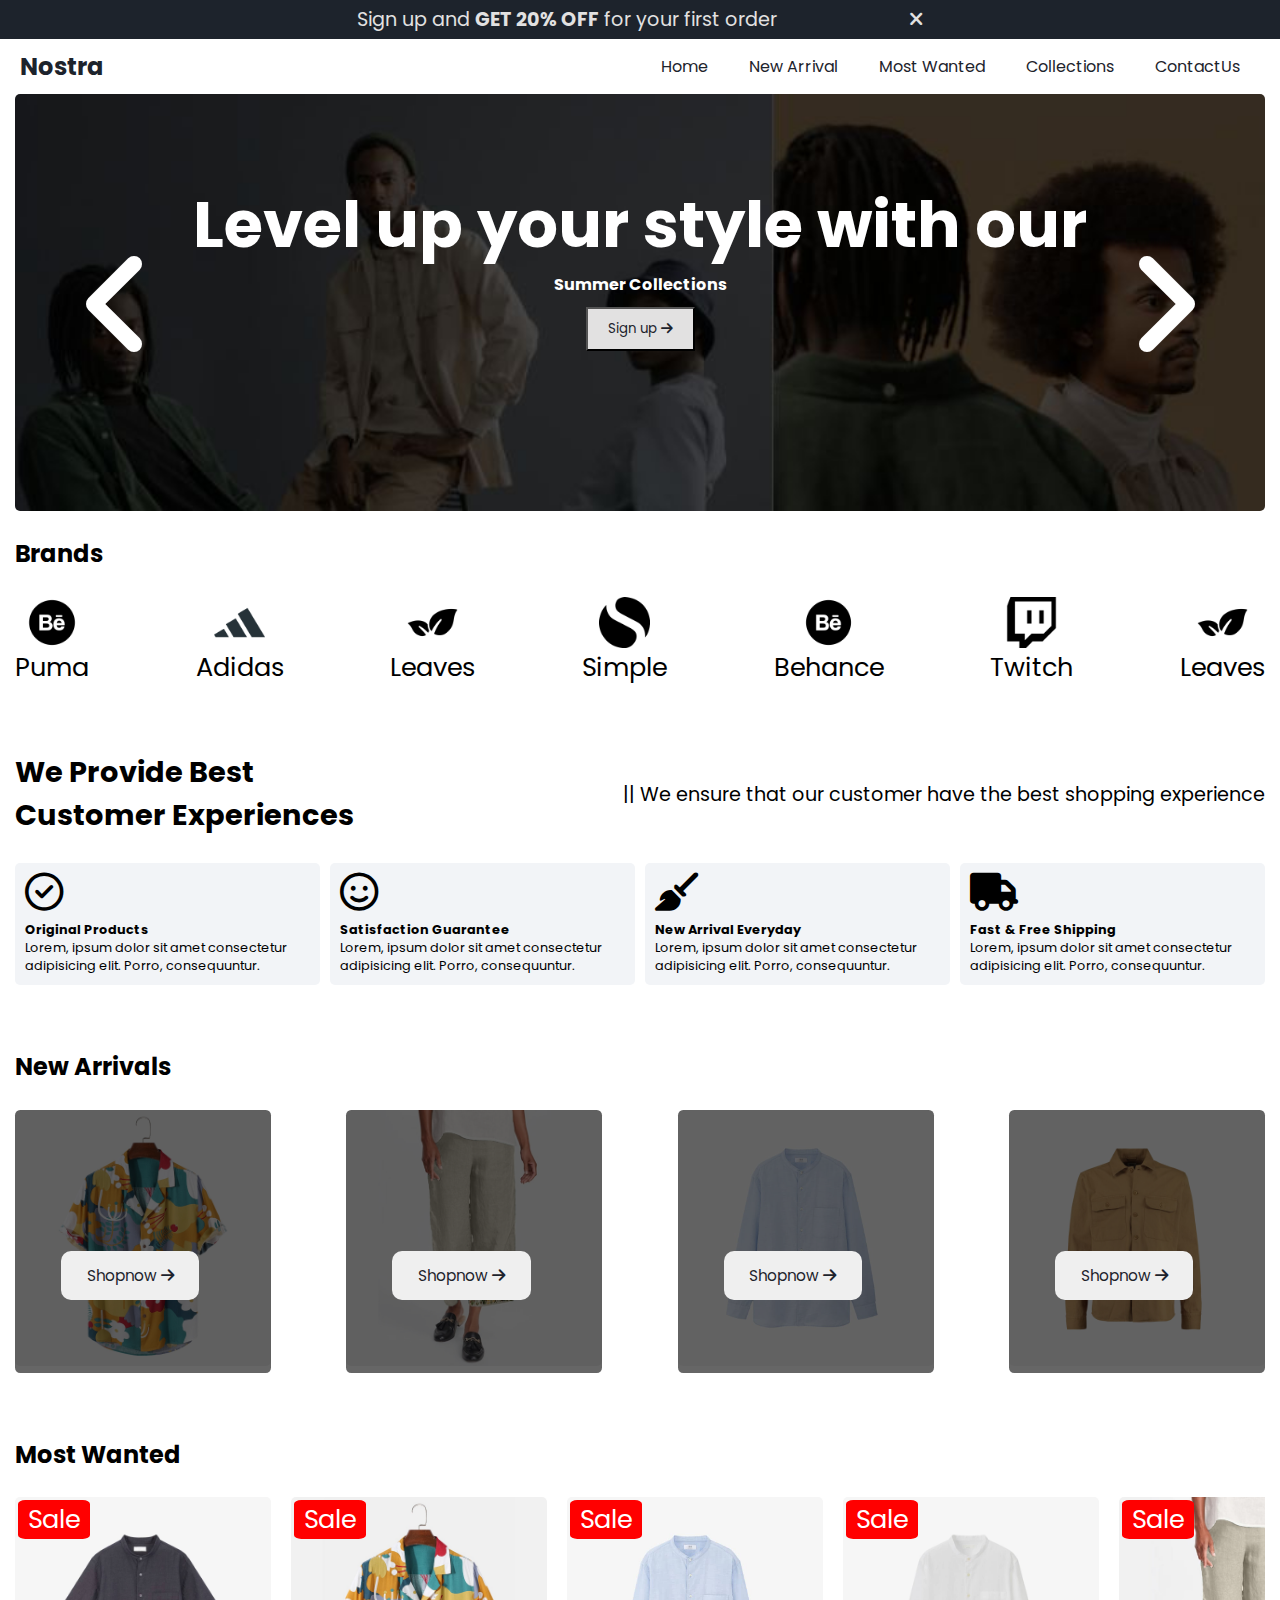
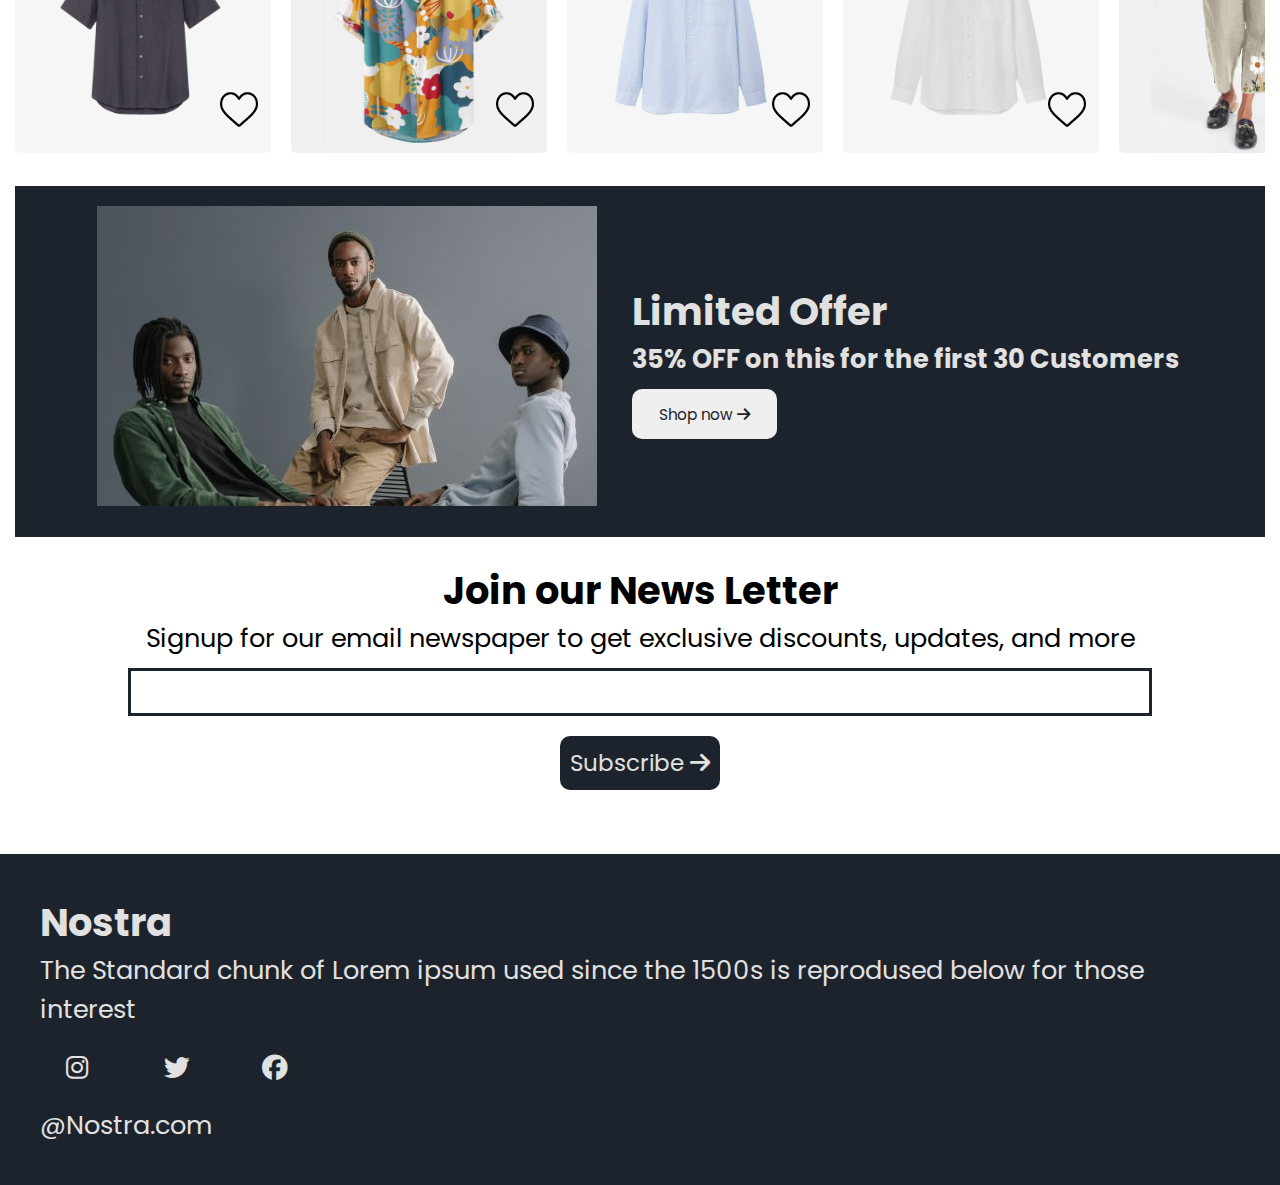
==== index.html @ 2852c6cf "Updated" ====
<!DOCTYPE html>
<html lang="en">

<head>
    <meta charset="UTF-8">
    <meta name="viewport" content="width=device-width, initial-scale=1.0">
    <title>Document</title>
    <link rel="stylesheet" href="style.css">
    <link rel="preconnect" href="https://fonts.googleapis.com">
    <link rel="preconnect" href="https://fonts.gstatic.com" crossorigin>
    <link
        href="https://fonts.googleapis.com/css2?family=Poppins:ital,wght@0,100;0,200;0,300;0,400;0,500;0,600;0,700;0,800;0,900;1,100;1,200;1,300;1,400;1,500;1,600;1,700;1,800;1,900&family=Varta:wght@300..700&display=swap"
        rel="stylesheet">



    <link rel="stylesheet" href="https://cdnjs.cloudflare.com/ajax/libs/font-awesome/6.7.2/css/all.min.css"
        integrity="sha512-Evv84Mr4kqVGRNSgIGL/F/aIDqQb7xQ2vcrdIwxfjThSH8CSR7PBEakCr51Ck+w+/U6swU2Im1vVX0SVk9ABhg=="
        crossorigin="anonymous" referrerpolicy="no-referrer" />


</head>

<body>
    <!--Offer bar-->
    <div class="offer-bar" id="offer">
        <p>
            Sign up and
            <b>GET 20% OFF</b>
            for your first order
            <i class="fa-solid fa-xmark" id="offer-close" style="margin-left: 10%;cursor: pointer;"></i>

        </p>
    </div>

    <!--Nav bar-->
    <nav class="navbar">
        <h1>Nostra</h1>
        <div class="navbarlinks">
            <p class="navbarlink">
                <a href="index.html">Home</a>
            </p>
            <p class="navbarlink">
                <a href="#new-arrivale">New Arrival</a>
            </p>
            <p class="navbarlink">
                <a href="#new-wanted" >Most Wanted</a>
            </p>
            <p class="navbarlink">
                <a href="collection.html">Collections</a>
            </p>
            <p class="navbarlink">
                <a href="contact.html">ContactUs</a>
            </p>
        </div>
        <div class="menubar">
            <i id="menu-activate" class="fa-solid fa-bars"></i>
        </div>
    </nav>
    <!--Sidenav bar-->
    <div id="sidenav" class="sidenav-bar">
        <p id="close-side" style="text-align: right;">
            <i class="fa-solid fa-xmark"></i>
        </p>
        <div class="sidenavbarlinks ">
            <p class="sidenavbarlink">
                <a href="#">Home</a>
            </p>
            <p class="sidenavbarlink">
                <a href="#new-arrivale">New Arrival</a>
            </p>
            <p class="sidenavbarlink">
                <a href="#new-wanted">Most Wanted</a>
            </p>
            <p class="sidenavbarlink">
                <a href="collection.html">Collections</a>
            </p>
            <p class="sidenavbarlink">
                <a href="contact.html">Contact Us</a>
            </p>
        </div>

    </div>

    <!--container-->
    <div class="container">
        <!--slider-->
        <div class="slider ">
            <div class="slider-left">
                <i id="slide-activate" class="fa-solid fa-angle-left" style="color: #ffffff;"></i>
            </div>
            <div class="slider-content">
                <h1>Level up your style with our</h1>
                <h4>Summer Collections</h4>
                <button>
                    Sign up
                    <i class="fa-solid fa-arrow-right"></i>
                </button>
            </div>
            <div class="slider-image" style="margin-left: 0px;">
                <img class="sliderimage" src="./images/slider-one.jpg" width="100%">
                <img class="sliderimage" src="./images/slider-one.jpg" width="100%">
                <img class="sliderimage" src="./images/slider-one.jpg" width="100%">

            </div>
            <div class="slider-right">
                <i id="slide-activate" class="fa-solid fa-angle-right" style="color: #ffffff;"></i>
            </div>



        </div>
        <div class="class-brands">
            <h2 style="margin-top: 2vw;">Brands</h2>

        </div>


        <div class="brands">
            <div class="brands-tems">
                <img src="./images/behance.png" class="brands-icon" alt="puma">
                <p>Puma</p>
            </div>
            <div class="brands-tems">
                <img src="./images/adidas.png" class="brands-icon" alt="puma">
                <p>Adidas</p>
            </div>
            <div class="brands-tems">
                <img src="./images/leaves.png" class="brands-icon" alt="puma">
                <p>Leaves</p>
            </div>
            <div class="brands-tems">
                <img src="./images/simple.png" class="brands-icon" alt="puma">
                <p>Simple</p>
            </div>
            <div class="brands-tems">
                <img src="./images/behance (1).png" class="brands-icon" alt="puma">
                <p>Behance</p>
            </div>
            <div class="brands-tems">
                <img src="./images/twitch.png" class="brands-icon" alt="puma">
                <p>Twitch</p>
            </div>
            <div class="brands-tems">
                <img src="./images/leaves (1).png" class="brands-icon" alt="puma">
                <p>Leaves</p>
            </div>

        </div>

        <div class="initial-animate">
            <div class="service">
                <div class="service-container">
                    <div>
                        <h2>We Provide Best</h2>
                        <h2>Customer Experiences</h2>
                    </div>
                    <div>
                        <p>|| We ensure that our customer have the best shopping experience</p>
                    </div>

                </div>
                <div class="service-container2">
                    <div>
                        <i class="fa-regular fa-circle-check" style="font-size: 3vw;margin-bottom: 10px;"></i>
                        <h4>Original Products</h4>
                        <p>Lorem, ipsum dolor sit amet consectetur adipisicing elit. Porro, consequuntur.</p>
                    </div>
                    <div>
                        <i class="fa-regular fa-face-smile" style="font-size: 3vw;margin-bottom: 10px;"></i>
                        <h4>Satisfaction Guarantee</h4>
                        <p>Lorem, ipsum dolor sit amet consectetur adipisicing elit. Porro, consequuntur.</p>
                    </div>
                    <div>
                        <i class="fa-solid fa-broom" style="font-size: 3vw;margin-bottom: 10px;"></i>
                        <h4>New Arrival Everyday</h4>
                        <p>Lorem, ipsum dolor sit amet consectetur adipisicing elit. Porro, consequuntur.</p>
                    </div>
                    <div>
                        <i class="fa-solid fa-truck" style="font-size: 3vw;margin-bottom: 10px;"></i>
                        <h4>Fast & Free Shipping</h4>
                        <p>Lorem, ipsum dolor sit amet consectetur adipisicing elit. Porro, consequuntur.</p>
                    </div>

                </div>
            </div>
        </div>

        <div class="initial-animate">
            <h2 id="new-arrivale" style="margin-top: 5vw;">New Arrivals</h2>
            <div class="new-arrival">
                <div class="new-arrival-item">
                    <img src="./images/item1.jpg" alt="image1" style="width: 20vw;">
                    <div class="overlay"></div>
                    <button>
                        Shopnow
                        <i class="fa-solid fa-arrow-right"></i>
                    </button>


                </div>
                <div class="new-arrival-item">
                    <img src="./images/item2.jpg" alt="image1" style="width: 20vw;">
                    <div class="overlay"></div>
                    <button>
                        Shopnow
                        <i class="fa-solid fa-arrow-right"></i>
                    </button>


                </div>
                <div class="new-arrival-item">
                    <img src="./images/item3.jpg" alt="image1" style="width: 20vw;">
                    <div class="overlay"></div>
                    <button>
                        Shopnow
                        <i class="fa-solid fa-arrow-right"></i>
                    </button>


                </div>
                <div class="new-arrival-item">
                    <img src="./images/item4.jpg" alt="image1" style="width: 20vw;">
                    <div class="overlay"></div>
                    <button>
                        Shopnow
                        <i class="fa-solid fa-arrow-right"></i>
                    </button>


                </div>
            </div>
        </div>

        <div class="initial-animate">
            <h2 id="new-wanted" style="margin-top: 5vw;">Most Wanted</h2>
            <div class="most-wanted">
                <div class="most-item">
                    <img src="./images/wanted1.jpg" alt="photo1" style="width: 20vw;">
                    <p class="sale-overlay">Sale</p>
                    <img src="./images/blackheart.png" alt="blackheeart" class="like-button" >
                </div>
                <div class="most-item">
                    <img src="./images/wanted2.jpg" alt="photo1" style="width: 20vw;">
                    <p class="sale-overlay">Sale</p>
                    <img src="./images/blackheart.png" alt="blackheeart" class="like-button">
                    
                </div>
                <div class="most-item">
                    <img src="./images/wanted3.jpg" alt="photo1" style="width: 20vw;">
                    <p class="sale-overlay">Sale</p>
                    <img src="./images/blackheart.png" alt="blackheeart" class="like-button">
                </div>
                <div class="most-item">
                    <img src="./images/wanted5.jpg" alt="photo1" style="width: 20vw;">
                    <p class="sale-overlay">Sale</p>
                    <img src="./images/blackheart.png" alt="blackheeart" class="like-button">
                </div>

                <div class="most-item">
                    <img src="./images/wanted6.jpg" alt="photo1" style="width: 20vw;">
                    <p class="sale-overlay">Sale</p>
                    <img src="./images/blackheart.png" alt="blackheeart" class="like-button">
                </div>
                <div class="most-item">
                    <img src="./images/wanted7.jpg" alt="photo1" style="width: 20vw;">
                    <p class="sale-overlay">Sale</p>
                    <img src="./images/blackheart.png" alt="blackheeart" class="like-button">
                </div>
                <div class="most-item">
                    <img src="./images/wanted4.jpg" alt="photo1" style="width: 20vw;">
                    <p class="sale-overlay">Sale</p>
                    <img src="./images/blackheart.png" alt="blackheeart" class="like-button">
                </div>
                <div class="most-item">
                    <img src="./images/wanted8.jpg" alt="photo1" style="width: 20vw;">
                    <p class="sale-overlay">Sale</p>
                    <img src="./images/blackheart.png" alt="blackheeart" class="like-button">
                </div>



            </div>
        </div>
        <div class="initial-animate">
            <div class="limited-offer">
                <div class="limited-image">
                    <img src="./images/limited.jpg" alt="offer">

                </div>
                <div class="limited-content">
                    <h2>Limited Offer</h2>
                    <h4>35% OFF on this for the first 30 Customers</h4>
                    <button>
                        Shop now
                        <i class="fa-solid fa-arrow-right"></i>
                    </button>
                </div>
            </div>
        </div>

        <div class="initial-animate">
            <div class="news">
                <h2>Join our News Letter</h2>
                <p>Signup for our email newspaper to get exclusive discounts, updates, and more</p>
                <div class="input" style="margin-top: 10px;">
                    <input type="search">
                </div>
                <div>
                    <button>
                        Subscribe
                        <i class="fa-solid fa-arrow-right"></i>
                    </button>
                </div>
            </div>
        </div>

    </div>
    <div class="footer">
        <div class="footer-container">
            <div class="footer-box">
                <h2 class="headingtext">Nostra</h2>
                <p>
                    The Standard chunk of Lorem ipsum used since the 1500s is reprodused below for those interest
                </p>
                <div class="footer-icon">
                    <i class="fa-brands fa-instagram icon"></i>
                    <i class="fa-brands fa-twitter icon"></i>
                    <i class="fa-brands fa-facebook icon"></i>


                </div>
            </div>


        </div>
        <p>@Nostra.com</p>
    </div>









    <script src="index.js"></script>
</body>

</html>
---- style.css ----
*{
    padding: 0;
    margin: 0;
    font-family: "Poppins", serif;
   
    
       
    
    
}
html {
    scroll-behavior: smooth;
}
.offer-bar{
    padding: 5px;
    background-color: #1d232c;
}
.offer-bar p{
    color: #e2e1e1;
    text-align: center;
    font-size: 1.5vw;
}
.navbar{
    display: flex;
    justify-content: space-between;
    align-items: center;
    color: #1D232C;
    position: sticky;
    top: 0;
    z-index: 3;
    background-color: white;
    padding: 10px 20px;
}
.navbar h1{
    font-size: 1.5rem;
    font-weight: bolder;
}
.navbarlinks{
    display: flex;
    justify-content: space-around;
    align-items: center;
    width: 50%;
    
   
}
.navbarlinks a{
    text-decoration: none;
    color: #1D232C;
}
a:hover{
    cursor: pointer;
    text-decoration: underline; 
}

.menubar{
    display: none;
}
.sidenav-bar{
   position: fixed;
   top: 0;
   
    width: 50%;
    height: 100%;
    background-color: #1D232C; 
    color: #e2e1e1;
    
    transition-duration:  1s;
    z-index: 20;
   padding: 20px;
   left: -60%;
   
     
}
.sidenavbarlinks{
    display: flex;
    flex-direction: column;
    align-items: center;
    gap: 30px;
    margin-top: 20px;
    
}

.sidenavbarlinks a{
    text-decoration: none;
    color: #e2e1e1;
    
}
a:hover{
    cursor: pointer;
    text-decoration: underline; 
}
.container{
    padding-left: 15px;
    padding-right: 15px;
   
    
}
.slider{
  overflow: hidden;
    width: 100%;
    position: relative;
    
    border-radius: 5px;
    display: flex;
   
}

.slider-left{
    position: absolute;
    top: 35%;
    z-index: 1;
    left: 5%;
   
}

.slider-left i{
    font-size: 10vw;
}
.slider-content{
    width: 100%;
    position: absolute;
    text-align: center;
    color: white;
    top: 20%;
    
}
.slider-content h1{
    font-size: 5vw;
}
h4{
 display: block;
        
    
}
.slider-image {
    display: flex;
    width: 100vw;
    overflow-x: hidden;
    
}

.slider-image img {
    flex: 0 0 auto; /* Prevents images from shrinking or stretching */
    /* Adjust as needed */
    height: auto;
   
}
.slider-content button {
    padding-left: 20px;
    padding-right: 20px;
    padding-top: 10px;
    padding-bottom: 10px;
    margin-top: 10px;
    background-color: #e2e1e1;
    color: #1d232c;

}
.slider-right {
    position: absolute;
    top: 35%;
    right: 5%;
  
}
.slider-right i{
    font-size: 10vw;
}
.class-brands h2
{
    display: block;
    font-size: 1.5em;
    font-weight: bold;
}

.brands{
    display: flex;
    justify-content: space-between;
    margin-top: 2vw;
    width: 100%;
   
    
}
.brands-icon{
    width: 4vw;
}
.brands-tems{
    display: flex;
    text-align: center;
    align-items: center;
    flex-direction: column;
    font-size: 2vw;
}
.initial-animate{
    transition: 2s;
}
.service-container {
    margin-top: 5vw;
    margin-bottom: 2vw;
    display: flex;
    justify-content: space-between;
    align-items: center;
    font-size: 1.5vw;
    width: 100%;
}
.service-container h2{
    font-size: 1.5 em;
    font-weight: bold;
}

.service-container2 {
    display: flex;
    justify-content: space-between;
    align-items: center;
    gap: 10px;
    font-size: 1vw;
}

.service-container2 div {
    border-radius: 5px;
    background-color: #F2F4F7;
    padding: 10px;
}
.new-arrival {
    display: flex;
    justify-content: space-between;
    margin-top: 2vw;
    
}
.new-arrival-item{
    position: relative;
}
.new-arrival-item img {
    border-radius: 2%;
}
.new-arrival button {
    padding-left: 10%;
    padding-right: 10%;
    padding-top: 5%;
    padding-bottom: 5%;
    margin-top: 10px;
    font-size: 1.2vw;
    color: #1D232C;
    border-radius: 10px;
    position: absolute;
    border: none;
    top: 50%;
    left: 18%;
    z-index: 2;
}
.overlay {
    border-radius: 2%;
    position: absolute;
    width: 100%;
    height: 100%;
    background-color: black;
    z-index: 2;
    top: 0;
    opacity: 0.6;
}
.most-wanted {
    display: flex;
    justify-content: space-between;
    margin-top: 2vw;
    overflow-x: scroll;
    gap: 20px;
}
.most-wanted::-webkit-scrollbar{
    display: none;
}
.most-item{
    position: relative;
}
.most-wanted img {
    border-radius: 2%;
}
.sale-overlay{
    position: absolute;
    top: 3px;
    left: 3px;
    color: white;
    font-size: 2vw;
    background-color: red;
    padding: 0 10px;
    border-radius: 10%;
}
.like-button {
    position: absolute;
   width: 15%;
    bottom: 12%;
    right: 5%;

    
}
.limited-offer {
    display: flex;
    justify-content: center;
    align-items: center;
    background-color: #1D232C;
    color: #E2E1E1;
    padding: 20px;
    font-size: 2vw;
    gap: 30px;
    margin-top: 2vw;
}
.limited-offer img {
    width: 100%;
    height: 100% ;
}
.limited-content{
    padding: 5px;
}
.limited-offer button {
    padding-left: 5%;
    padding-right: 5%;
    padding-top: 2.5%;
    padding-bottom: 2.5%;
    margin-top: 10px;
    font-size: 1.2vw;
    color: #1D232C;
    border-radius: 10px;
    border: none;
}

.news{
    display: flex;
    justify-content: center;
    flex-direction: column;
    align-items: center;
    margin-top: 2vw;
    font-size: 2vw;
}
.input input{
   
    padding: 11px;
    width: 80vw;
    margin-bottom: 10px;
    border: solid #1D232C 3px;
}
.news button {
        margin-top: 10px;
        font-size: 1.8vw;
        color: #E2E1E1;
        background-color: #1D232C;
        border-radius: 10px;
        border: none;
        padding: 10px;
    }

.footer {
        font-size: 2vw;
        margin-top: 5vw;
        padding: 40px;
        background-color: #1D232C;
        color: #E2E1E1;
      
    }
.footer-box{
    display: flex;
    flex-direction: column;
}
.footer-container{
    display: flex;
    flex-wrap: wrap;
    align-items: center;
}
.icon {
    width: 40px;
    margin: 2vw;
}
.divide-section{
    display: flex;
}

.filter {
    flex-basis: 25%;
    position: relative;
    font-size: 2vw;
}
.filter-occasion {
    margin-top: 3vw;
    margin-bottom: 10px;
}
.vertical-line {
    border: none;
    border-left: 3px solid #1D232C;
    height: 100%;
    margin: 0 20px;
    position: absolute;
    top: 0px;
    right: 0px;
}
.product-section {
        padding: 10px;
        flex-basis: 75%;
       
}
.form-search{
    border: solid #1D232C 1px;
    border-radius: 10px;
    padding: 10px;
    display: flex;
    align-items: center;
    width: 95%;
}
.form-search input{
    border: none;
    width: 100%;
    outline: none;
    background-color: transparent;
  
}
.products {
    margin-top: 2vw;
    display: flex;
    flex-wrap: wrap;
    justify-content: space-between;
    font-size: 1vw;
}
.contact {
    background-color: #1D232C;
    color: #dddddd;
    border-radius: 8px;
    box-shadow: 0 2px 4px rgba(0, 0, 0, 0.1);
    width: 60vw;
    margin: auto;
    padding: 5vw;
    padding-right: 10vw;
    margin-top: 10px;
}
.contact h2{
    margin-top: 1vw;
    font-size: 1.5rem;
    font-weight: bolder;
}
.contact label{
    display: block;
    margin-bottom: 1vw;
}
.contact input[type="text"],.contact textarea{
   
    width: 100%;
    padding: 2vw;
    border: 1px solid #dddddd;
    border-radius: 4px;
    margin-bottom: 1vw;
    font-size: 1vw;
}
.contact textarea{
    resize: vertical;
    height: 10vh;
    
}
.contact input[type="submit"] {
    color: #ffffff;
    border: none;
    border-radius: 4px;
    padding: 10px 20px;
    cursor: pointer;
    font-size: 16px;
    background-color: #0056b3;
}


@media screen and (max-width:800px)
{
    .menubar{
        display: block;
    }
    .navbarlinks{
        display: none;
    }

}
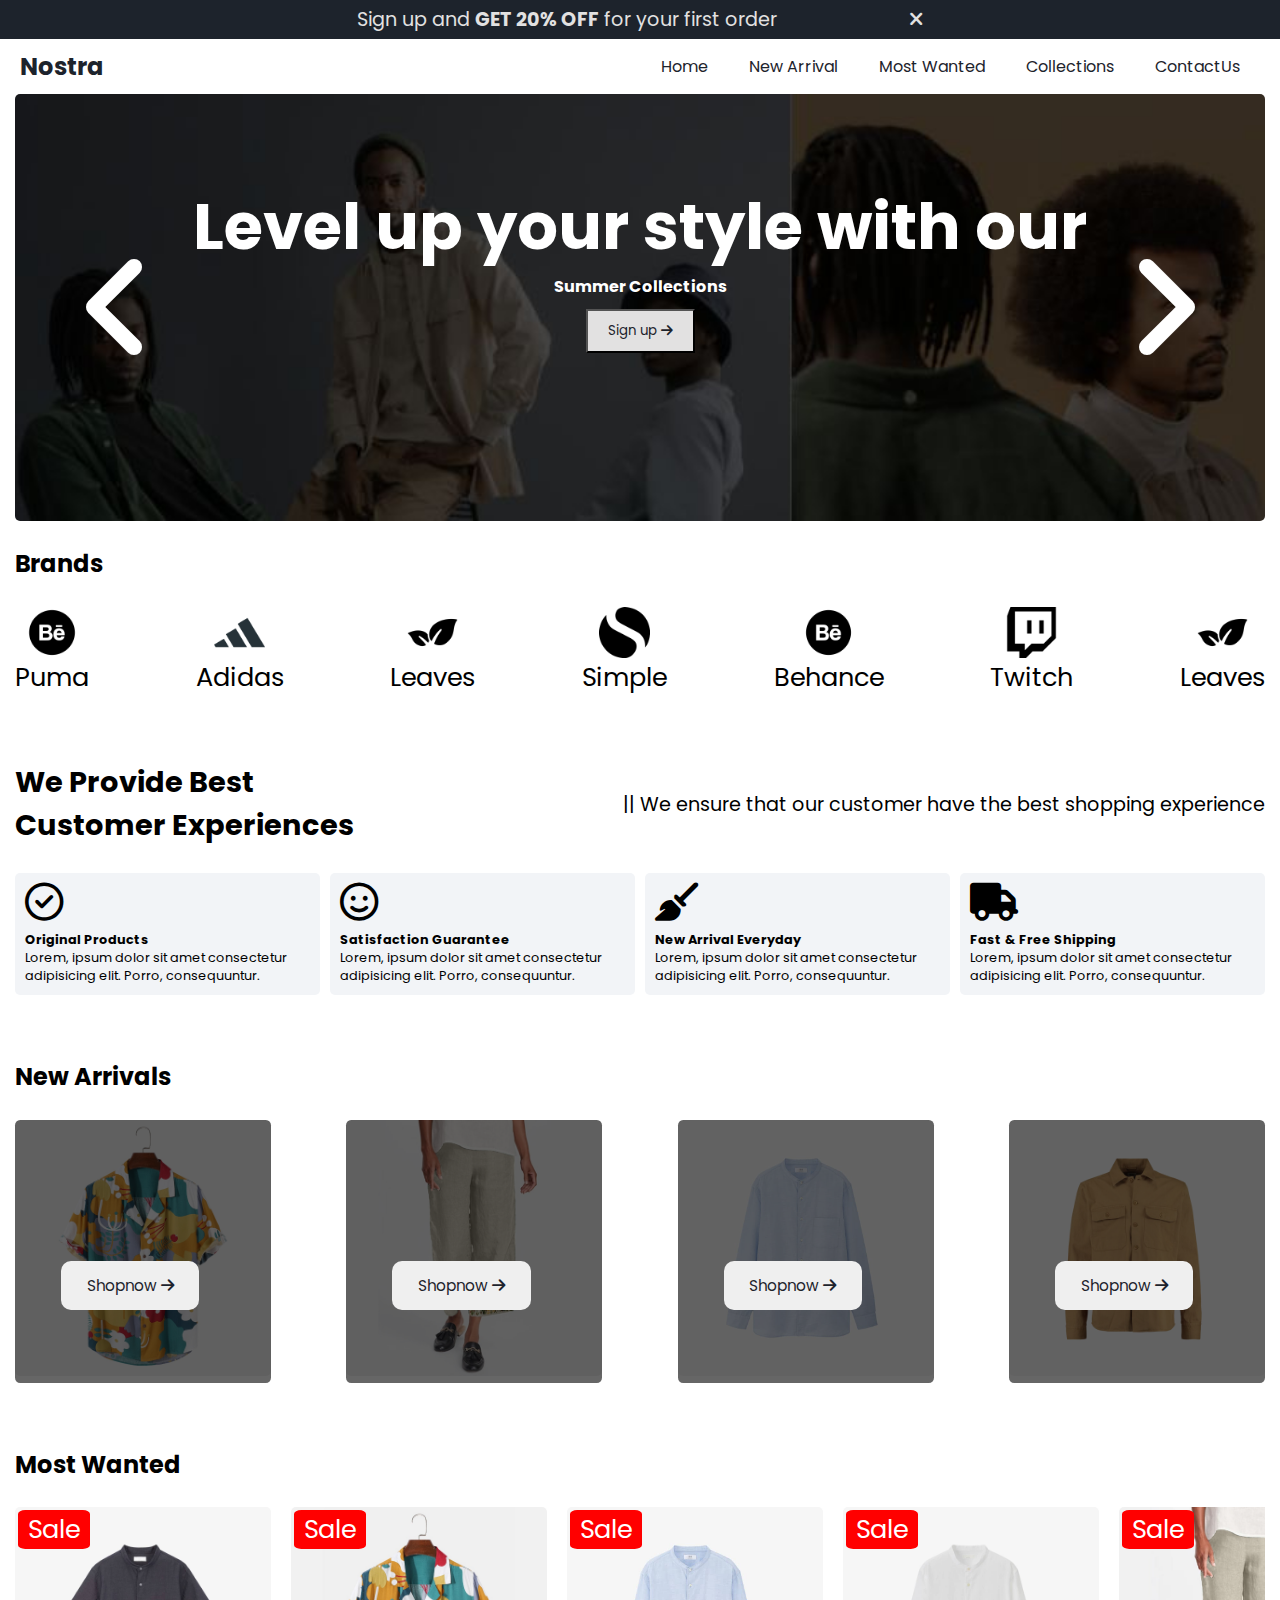
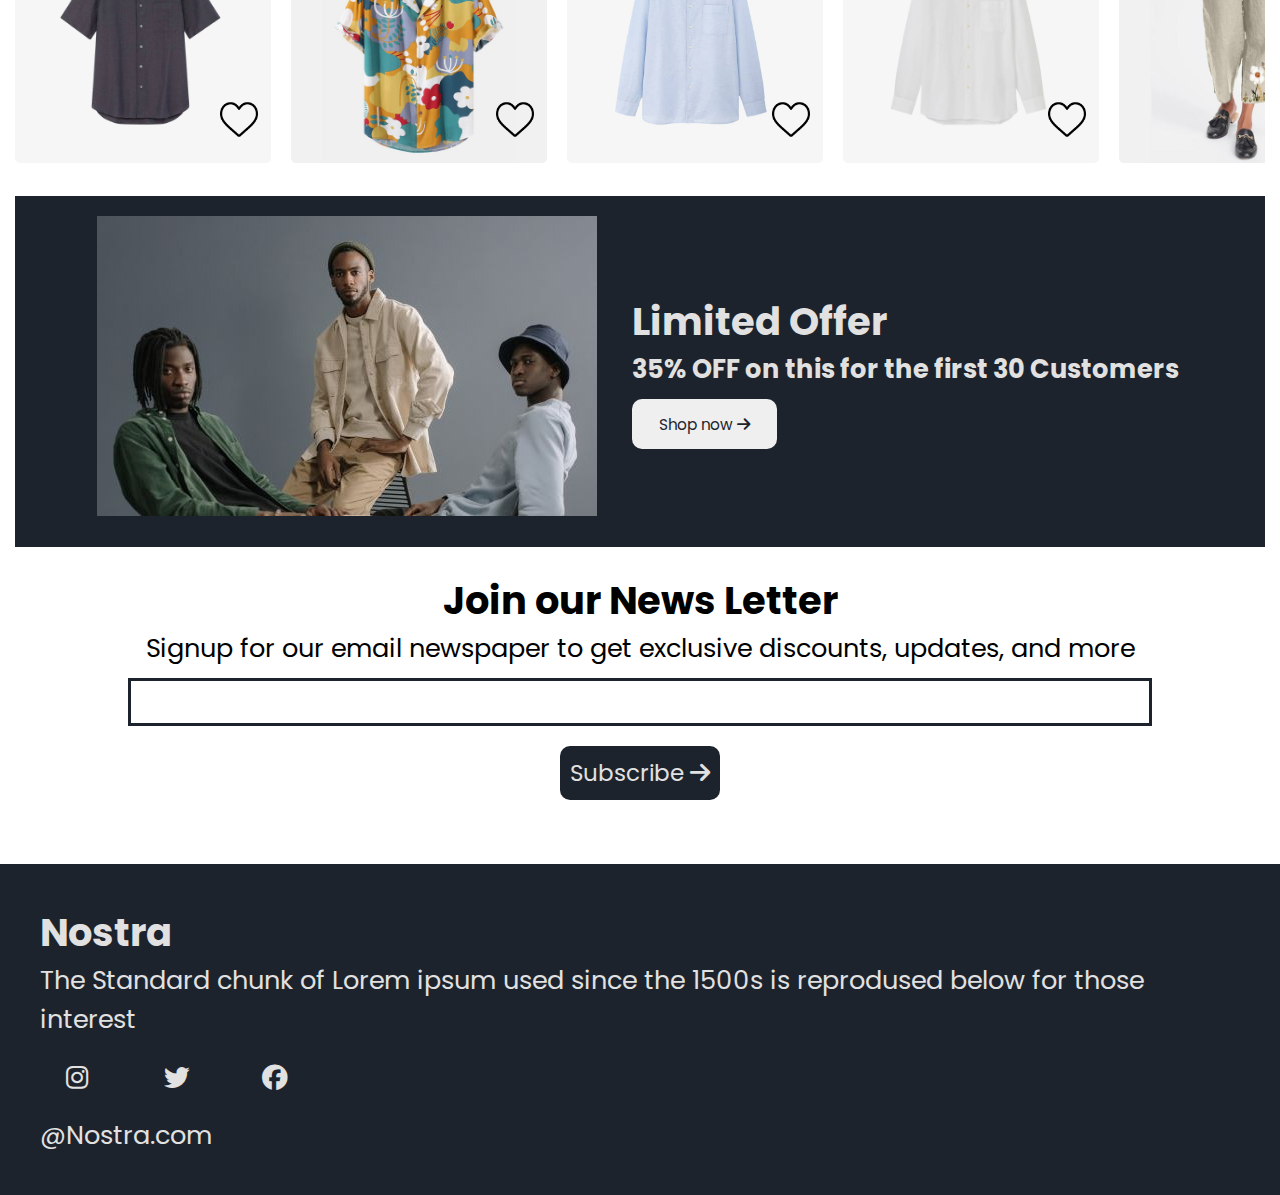
==== commit 75bfea2e: "updated" ====
--- a/index.html
+++ b/index.html
@@ -64,7 +64,7 @@
         </p>
         <div class="sidenavbarlinks ">
             <p class="sidenavbarlink">
-                <a href="#">Home</a>
+                <a href="index.html">Home</a>
             </p>
             <p class="sidenavbarlink">
                 <a href="#new-arrivale">New Arrival</a>
@@ -87,7 +87,7 @@
         <!--slider-->
         <div class="slider ">
             <div class="slider-left">
-                <i id="slide-activate" class="fa-solid fa-angle-left" style="color: #ffffff;"></i>
+                <i id="slide-left-activate" class="fa-solid fa-angle-left" style="color: #ffffff;"></i>
             </div>
             <div class="slider-content">
                 <h1>Level up your style with our</h1>
@@ -97,14 +97,14 @@
                     <i class="fa-solid fa-arrow-right"></i>
                 </button>
             </div>
-            <div class="slider-image" style="margin-left: 0px;">
+            <div class="slider-image">
                 <img class="sliderimage" src="./images/slider-one.jpg" width="100%">
                 <img class="sliderimage" src="./images/slider-one.jpg" width="100%">
                 <img class="sliderimage" src="./images/slider-one.jpg" width="100%">
 
             </div>
             <div class="slider-right">
-                <i id="slide-activate" class="fa-solid fa-angle-right" style="color: #ffffff;"></i>
+                <i id="slide-right-activate" class="fa-solid fa-angle-right" style="color: #ffffff;"></i>
             </div>
 
 
--- a/style.css
+++ b/style.css
@@ -134,15 +134,12 @@
 }
 .slider-image {
     display: flex;
+    transition: 2s;
+   
+}
+
+.slider-image img {
     width: 100vw;
-    overflow-x: hidden;
-    
-}
-
-.slider-image img {
-    flex: 0 0 auto; /* Prevents images from shrinking or stretching */
-    /* Adjust as needed */
-    height: auto;
    
 }
 .slider-content button {
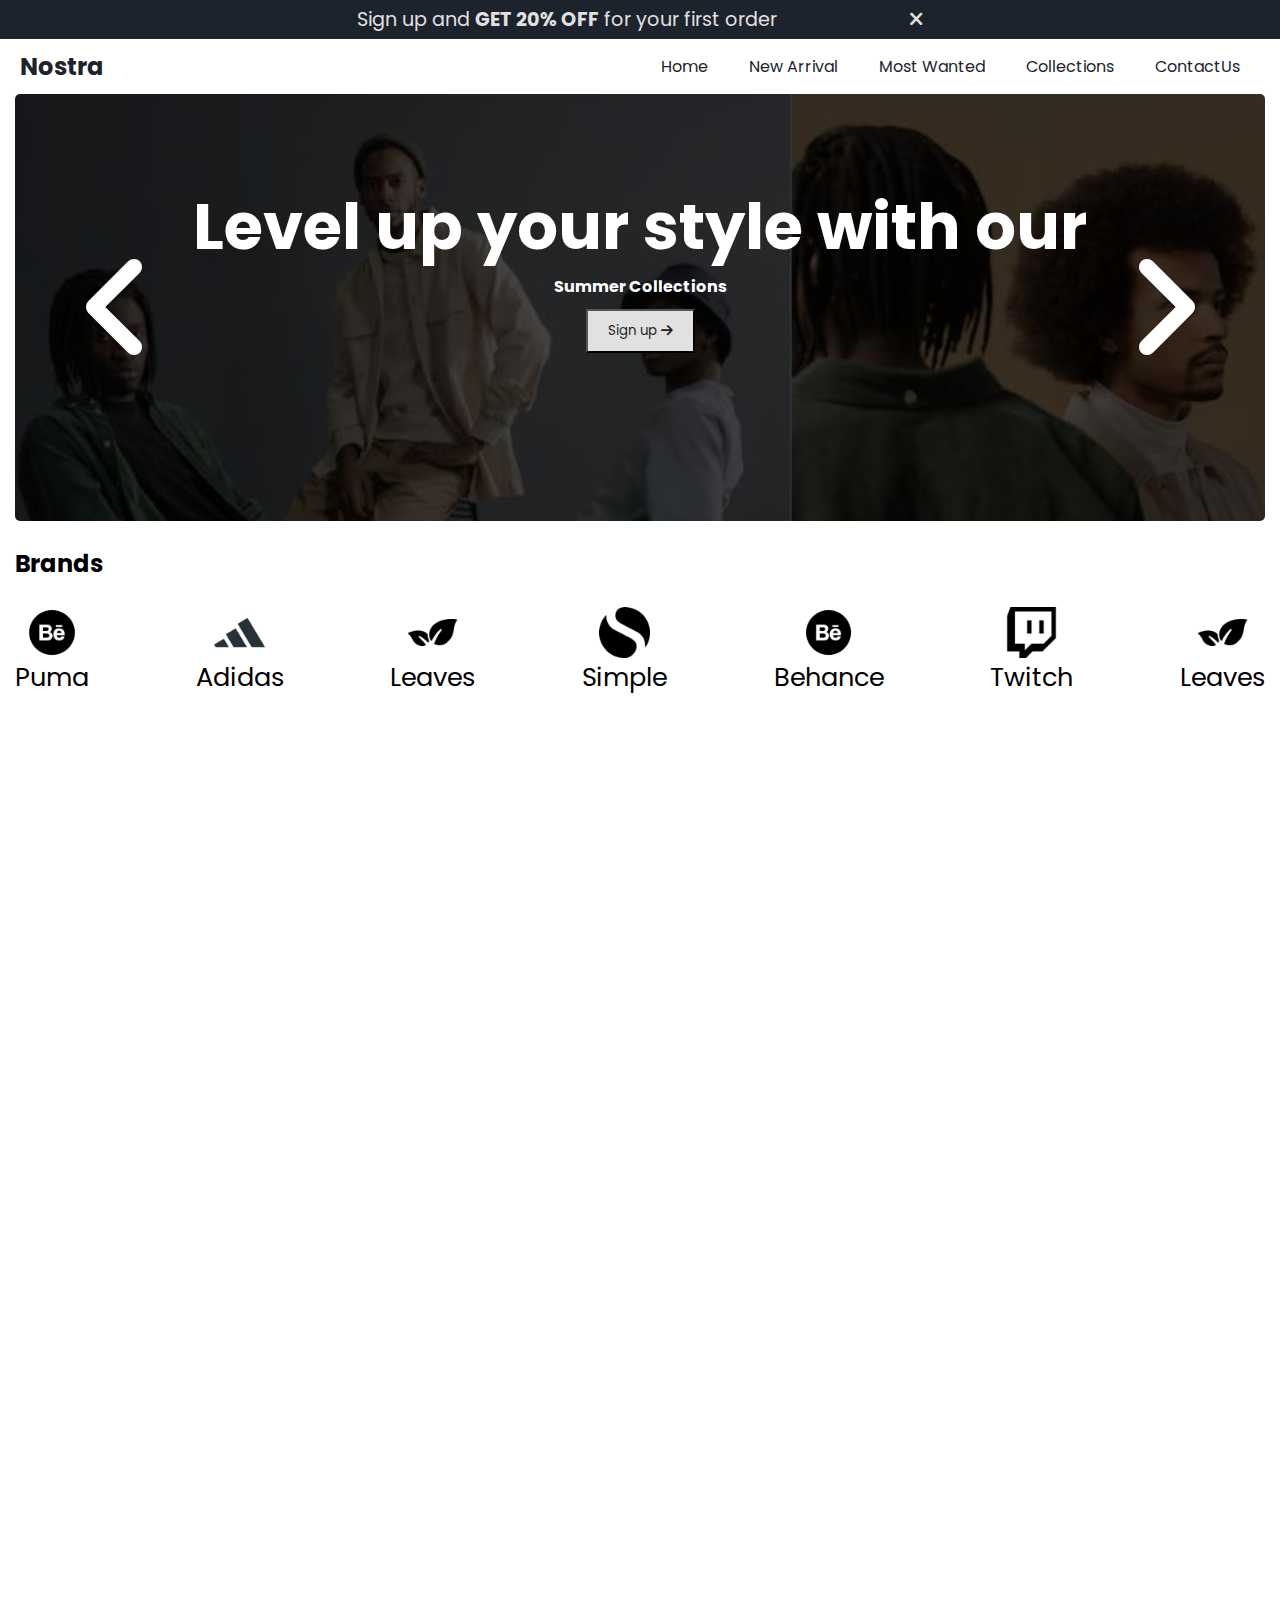
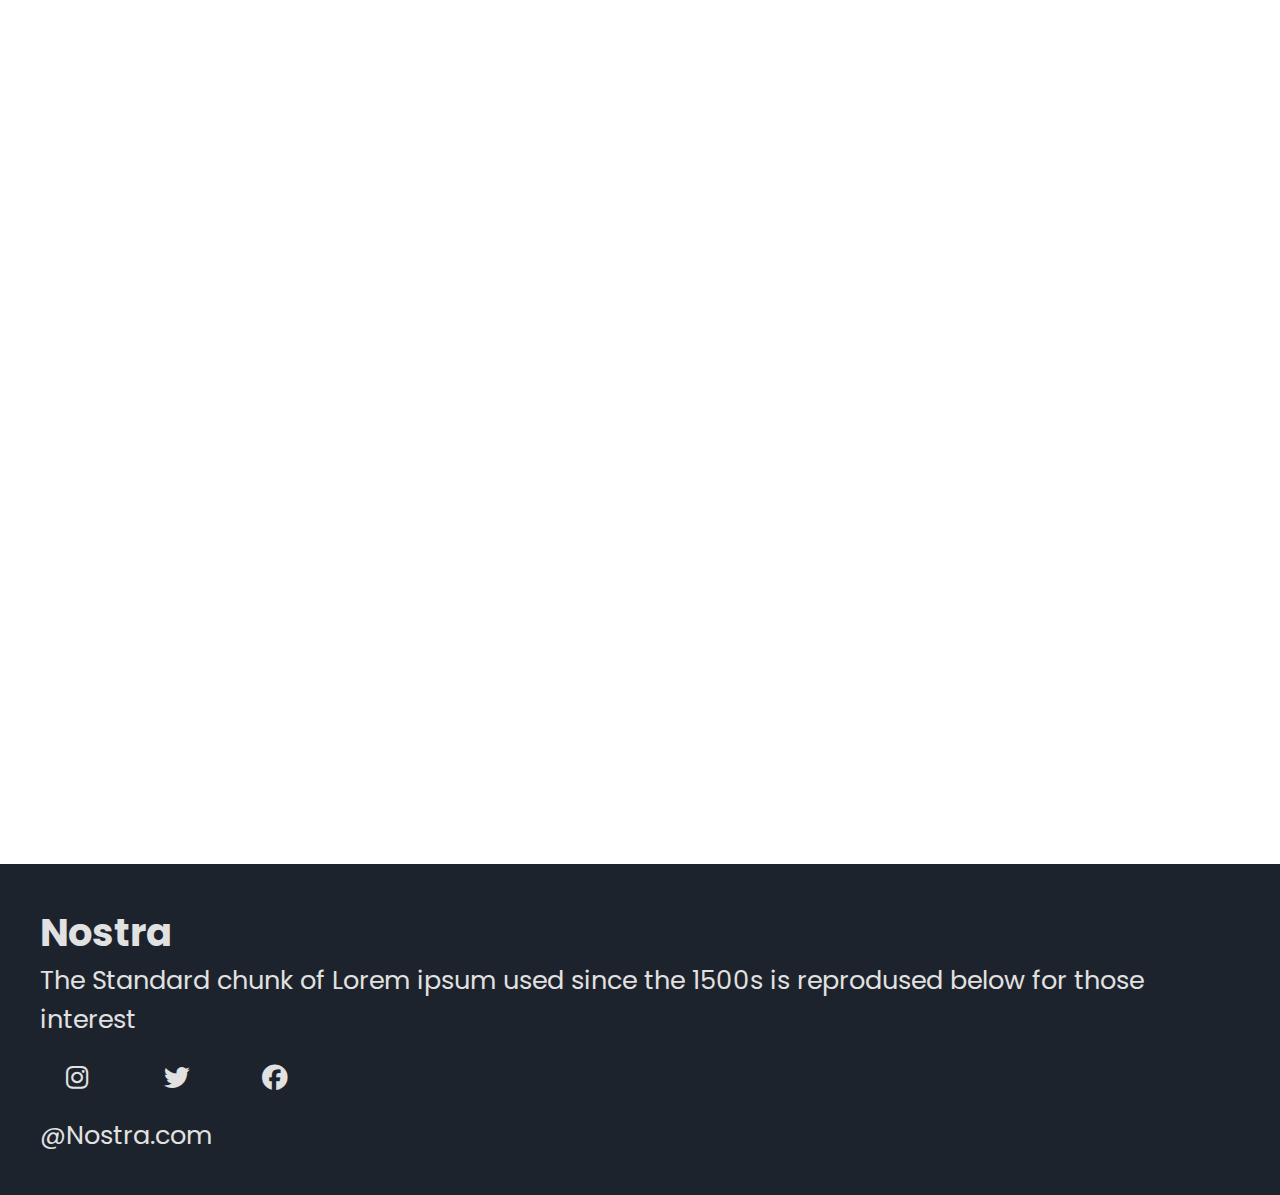
==== commit 5e82486a: "updated" ====
--- a/index.html
+++ b/index.html
@@ -148,7 +148,7 @@
 
         </div>
 
-        <div class="initial-animate">
+        <div class="initial-animate reveal-scroll-animate">
             <div class="service">
                 <div class="service-container">
                     <div>
@@ -186,7 +186,7 @@
             </div>
         </div>
 
-        <div class="initial-animate">
+        <div class="initial-animate reveal-scroll-animate">
             <h2 id="new-arrivale" style="margin-top: 5vw;">New Arrivals</h2>
             <div class="new-arrival">
                 <div class="new-arrival-item">
@@ -232,7 +232,7 @@
             </div>
         </div>
 
-        <div class="initial-animate">
+        <div class="initial-animate reveal-scroll-animate">
             <h2 id="new-wanted" style="margin-top: 5vw;">Most Wanted</h2>
             <div class="most-wanted">
                 <div class="most-item">
@@ -282,7 +282,7 @@
 
             </div>
         </div>
-        <div class="initial-animate">
+        <div class="initial-animate reveal-scroll-animate">
             <div class="limited-offer">
                 <div class="limited-image">
                     <img src="./images/limited.jpg" alt="offer">
@@ -299,7 +299,7 @@
             </div>
         </div>
 
-        <div class="initial-animate">
+        <div class="initial-animate reveal-scroll-animate">
             <div class="news">
                 <h2>Join our News Letter</h2>
                 <p>Signup for our email newspaper to get exclusive discounts, updates, and more</p>
--- a/style.css
+++ b/style.css
@@ -188,6 +188,9 @@
 }
 .initial-animate{
     transition: 2s;
+}
+.reveal-scroll-animate{
+    opacity: 0;
 }
 .service-container {
     margin-top: 5vw;
